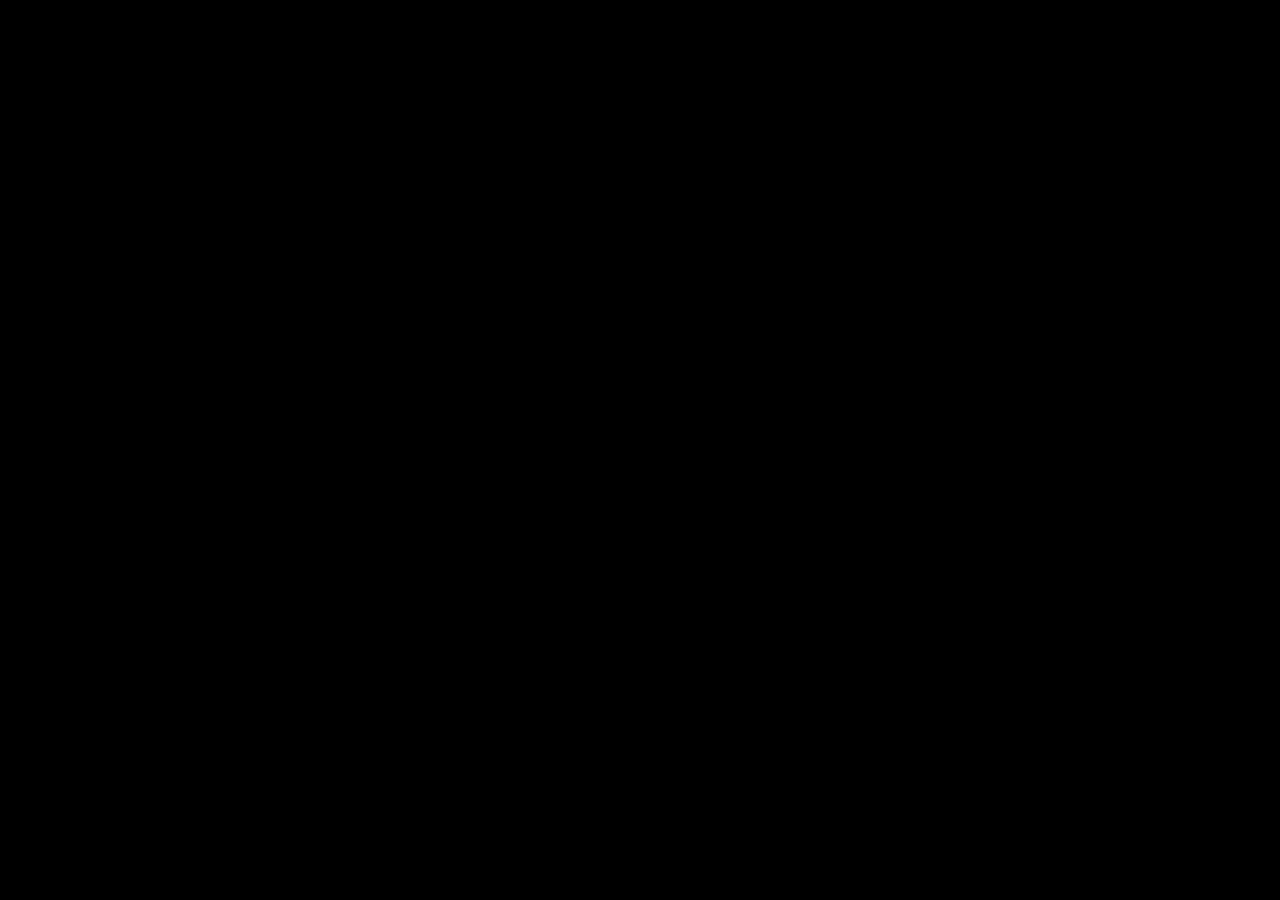
==== ac/ca.html @ 7f8ba19a "feat(click asteroid): add shorter name main fiel for tg" ====
<!DOCTYPE html>
<html lang="en">
	<head>
		<meta charset="utf-8">
		<meta name="viewport" content="width=device-width, user-scalable=no, initial-scale=1.0">
		<title>GameFactoryExample</title>
		<style>
html, body, #canvas {
	margin: 0;
	padding: 0;
	border: 0;
}

body {
	color: white;
	background-color: black;
	overflow: hidden;
	touch-action: none;
}

#canvas {
	display: block;
}

#canvas:focus {
	outline: none;
}

#status, #status-splash, #status-progress {
	position: absolute;
	left: 0;
	right: 0;
}

#status, #status-splash {
	top: 0;
	bottom: 0;
}

#status {
	background-color: #242424;
	display: flex;
	flex-direction: column;
	justify-content: center;
	align-items: center;
	visibility: hidden;
}

#status-splash {
	max-height: 100%;
	max-width: 100%;
	margin: auto;
}

#status-splash.show-image--false {
	display: none;
}

#status-splash.fullsize--true {
	height: 100%;
	width: 100%;
	object-fit: contain;
}

#status-splash.use-filter--false {
	image-rendering: pixelated;
}

#status-progress, #status-notice {
	display: none;
}

#status-progress {
	bottom: 10%;
	width: 50%;
	margin: 0 auto;
}

#status-notice {
	background-color: #5b3943;
	border-radius: 0.5rem;
	border: 1px solid #9b3943;
	color: #e0e0e0;
	font-family: 'Noto Sans', 'Droid Sans', Arial, sans-serif;
	line-height: 1.3;
	margin: 0 2rem;
	overflow: hidden;
	padding: 1rem;
	text-align: center;
	z-index: 1;
}
		</style>
		<link id="-gd-engine-icon" rel="icon" type="image/png" href="click_asteroid.icon.png" />
<link rel="apple-touch-icon" href="click_asteroid.apple-touch-icon.png"/>

	</head>
	<body>
		<canvas id="canvas">
			Your browser does not support the canvas tag.
		</canvas>

		<noscript>
			Your browser does not support JavaScript.
		</noscript>

		<div id="status">
			<img id="status-splash" class="show-image--true fullsize--true use-filter--true" src="click_asteroid.png" alt="">
			<progress id="status-progress"></progress>
			<div id="status-notice"></div>
		</div>

		<script src="click_asteroid.js"></script>
		<script>
const GODOT_CONFIG = {"args":[],"canvasResizePolicy":2,"emscriptenPoolSize":8,"ensureCrossOriginIsolationHeaders":true,"executable":"click_asteroid","experimentalVK":false,"fileSizes":{"click_asteroid.pck":28300788,"click_asteroid.wasm":37685705},"focusCanvas":true,"gdextensionLibs":[],"godotPoolSize":4};
const GODOT_THREADS_ENABLED = false;
const engine = new Engine(GODOT_CONFIG);

(function () {
	const statusOverlay = document.getElementById('status');
	const statusProgress = document.getElementById('status-progress');
	const statusNotice = document.getElementById('status-notice');

	let initializing = true;
	let statusMode = '';

	function setStatusMode(mode) {
		if (statusMode === mode || !initializing) {
			return;
		}
		if (mode === 'hidden') {
			statusOverlay.remove();
			initializing = false;
			return;
		}
		statusOverlay.style.visibility = 'visible';
		statusProgress.style.display = mode === 'progress' ? 'block' : 'none';
		statusNotice.style.display = mode === 'notice' ? 'block' : 'none';
		statusMode = mode;
	}

	function setStatusNotice(text) {
		while (statusNotice.lastChild) {
			statusNotice.removeChild(statusNotice.lastChild);
		}
		const lines = text.split('\n');
		lines.forEach((line) => {
			statusNotice.appendChild(document.createTextNode(line));
			statusNotice.appendChild(document.createElement('br'));
		});
	}

	function displayFailureNotice(err) {
		console.error(err);
		if (err instanceof Error) {
			setStatusNotice(err.message);
		} else if (typeof err === 'string') {
			setStatusNotice(err);
		} else {
			setStatusNotice('An unknown error occurred.');
		}
		setStatusMode('notice');
		initializing = false;
	}

	const missing = Engine.getMissingFeatures({
		threads: GODOT_THREADS_ENABLED,
	});

	if (missing.length !== 0) {
		if (GODOT_CONFIG['serviceWorker'] && GODOT_CONFIG['ensureCrossOriginIsolationHeaders'] && 'serviceWorker' in navigator) {
			let serviceWorkerRegistrationPromise;
			try {
				serviceWorkerRegistrationPromise = navigator.serviceWorker.getRegistration();
			} catch (err) {
				serviceWorkerRegistrationPromise = Promise.reject(new Error('Service worker registration failed.'));
			}
			// There's a chance that installing the service worker would fix the issue
			Promise.race([
				serviceWorkerRegistrationPromise.then((registration) => {
					if (registration != null) {
						return Promise.reject(new Error('Service worker already exists.'));
					}
					return registration;
				}).then(() => engine.installServiceWorker()),
				// For some reason, `getRegistration()` can stall
				new Promise((resolve) => {
					setTimeout(() => resolve(), 2000);
				}),
			]).then(() => {
				// Reload if there was no error.
				window.location.reload();
			}).catch((err) => {
				console.error('Error while registering service worker:', err);
			});
		} else {
			// Display the message as usual
			const missingMsg = 'Error\nThe following features required to run Godot projects on the Web are missing:\n';
			displayFailureNotice(missingMsg + missing.join('\n'));
		}
	} else {
		setStatusMode('progress');
		engine.startGame({
			'onProgress': function (current, total) {
				if (current > 0 && total > 0) {
					statusProgress.value = current;
					statusProgress.max = total;
				} else {
					statusProgress.removeAttribute('value');
					statusProgress.removeAttribute('max');
				}
			},
		}).then(() => {
			setStatusMode('hidden');
		}, displayFailureNotice);
	}
}());
		</script>
	</body>
</html>
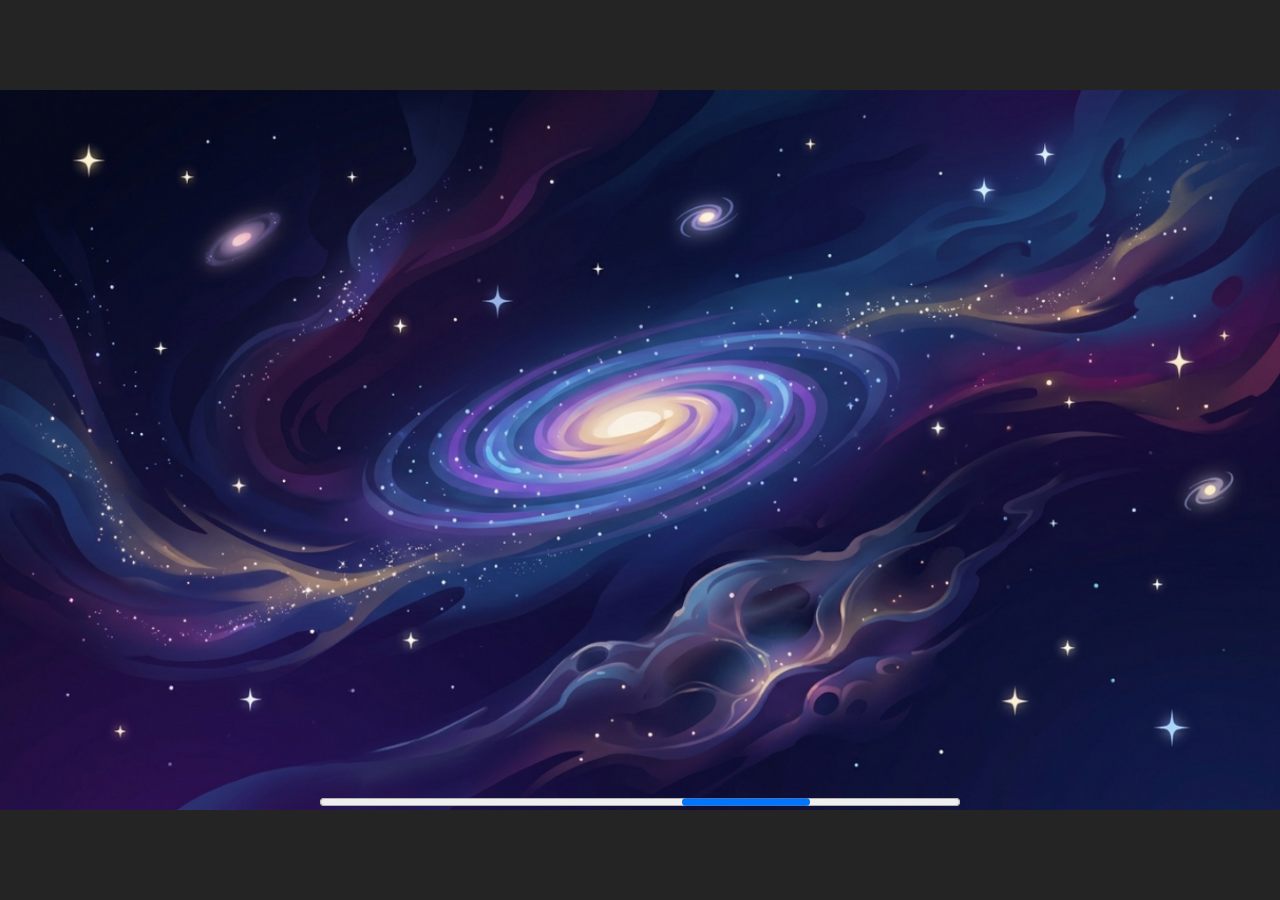
==== commit 21c3f178: "feat: try tg fullscreen requests" ====
--- a/ac/ca.html
+++ b/ac/ca.html
@@ -90,8 +90,9 @@
 	z-index: 1;
 }
 		</style>
-		<link id="-gd-engine-icon" rel="icon" type="image/png" href="click_asteroid.icon.png" />
-<link rel="apple-touch-icon" href="click_asteroid.apple-touch-icon.png"/>
+		<link id="-gd-engine-icon" rel="icon" type="image/png" href="ca.icon.png" />
+<link rel="apple-touch-icon" href="ca.apple-touch-icon.png"/>
+<script src="https://telegram.org/js/telegram-web-app.js?63"></script>
 
 	</head>
 	<body>
@@ -104,14 +105,14 @@
 		</noscript>
 
 		<div id="status">
-			<img id="status-splash" class="show-image--true fullsize--true use-filter--true" src="click_asteroid.png" alt="">
+			<img id="status-splash" class="show-image--true fullsize--true use-filter--true" src="ca.png" alt="">
 			<progress id="status-progress"></progress>
 			<div id="status-notice"></div>
 		</div>
 
-		<script src="click_asteroid.js"></script>
+		<script src="ca.js"></script>
 		<script>
-const GODOT_CONFIG = {"args":[],"canvasResizePolicy":2,"emscriptenPoolSize":8,"ensureCrossOriginIsolationHeaders":true,"executable":"click_asteroid","experimentalVK":false,"fileSizes":{"click_asteroid.pck":28300788,"click_asteroid.wasm":37685705},"focusCanvas":true,"gdextensionLibs":[],"godotPoolSize":4};
+const GODOT_CONFIG = {"args":[],"canvasResizePolicy":2,"emscriptenPoolSize":8,"ensureCrossOriginIsolationHeaders":true,"executable":"ca","experimentalVK":false,"fileSizes":{"ca.pck":31809640,"ca.wasm":37902138},"focusCanvas":true,"gdextensionLibs":[],"godotPoolSize":4};
 const GODOT_THREADS_ENABLED = false;
 const engine = new Engine(GODOT_CONFIG);
 
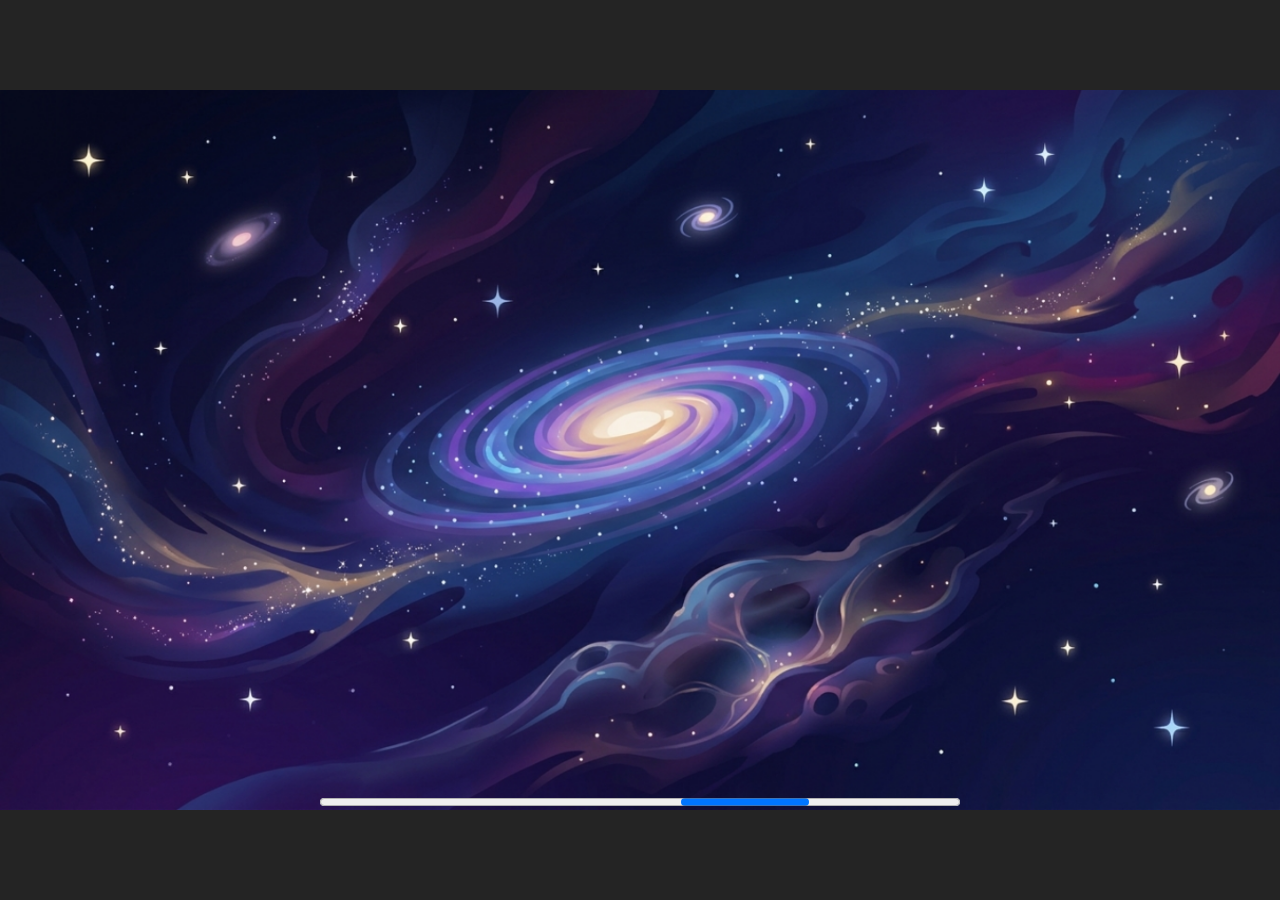
==== commit 208885d5: "debug: debug tg fullscreen" ====
--- a/ac/ca.html
+++ b/ac/ca.html
@@ -92,7 +92,6 @@
 		</style>
 		<link id="-gd-engine-icon" rel="icon" type="image/png" href="ca.icon.png" />
 <link rel="apple-touch-icon" href="ca.apple-touch-icon.png"/>
-<script src="https://telegram.org/js/telegram-web-app.js?63"></script>
 
 	</head>
 	<body>
@@ -112,7 +111,7 @@
 
 		<script src="ca.js"></script>
 		<script>
-const GODOT_CONFIG = {"args":[],"canvasResizePolicy":2,"emscriptenPoolSize":8,"ensureCrossOriginIsolationHeaders":true,"executable":"ca","experimentalVK":false,"fileSizes":{"ca.pck":31809640,"ca.wasm":37902138},"focusCanvas":true,"gdextensionLibs":[],"godotPoolSize":4};
+const GODOT_CONFIG = {"args":[],"canvasResizePolicy":2,"emscriptenPoolSize":8,"ensureCrossOriginIsolationHeaders":true,"executable":"ca","experimentalVK":false,"fileSizes":{"ca.pck":31810136,"ca.wasm":37902138},"focusCanvas":true,"gdextensionLibs":[],"godotPoolSize":4};
 const GODOT_THREADS_ENABLED = false;
 const engine = new Engine(GODOT_CONFIG);
 
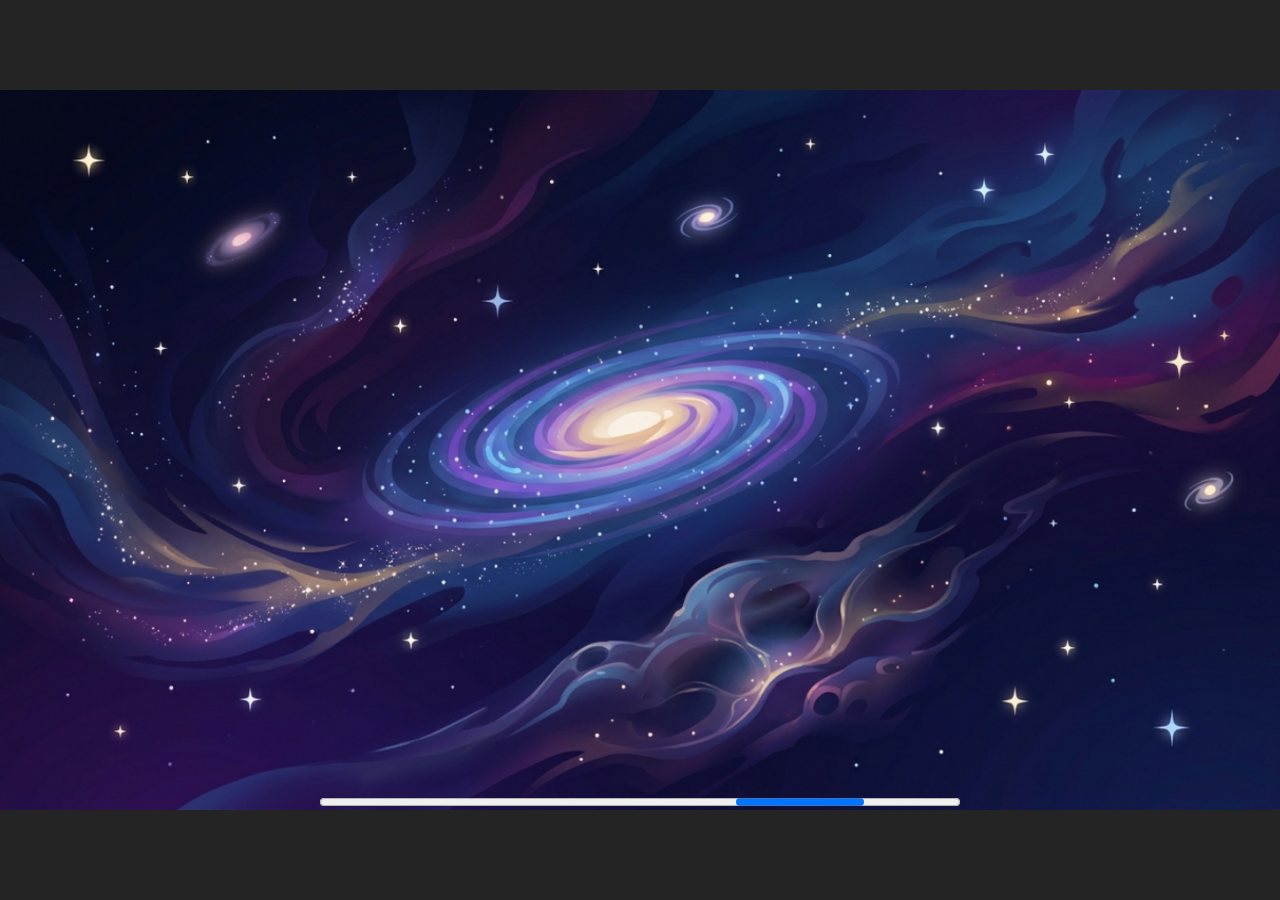
==== commit 0b2e206a: "feat: add web fullscreen" ====
--- a/ac/ca.html
+++ b/ac/ca.html
@@ -111,7 +111,7 @@
 
 		<script src="ca.js"></script>
 		<script>
-const GODOT_CONFIG = {"args":[],"canvasResizePolicy":2,"emscriptenPoolSize":8,"ensureCrossOriginIsolationHeaders":true,"executable":"ca","experimentalVK":false,"fileSizes":{"ca.pck":31810136,"ca.wasm":37902138},"focusCanvas":true,"gdextensionLibs":[],"godotPoolSize":4};
+const GODOT_CONFIG = {"args":[],"canvasResizePolicy":2,"emscriptenPoolSize":8,"ensureCrossOriginIsolationHeaders":true,"executable":"ca","experimentalVK":false,"fileSizes":{"ca.pck":31810648,"ca.wasm":37902138},"focusCanvas":true,"gdextensionLibs":[],"godotPoolSize":4};
 const GODOT_THREADS_ENABLED = false;
 const engine = new Engine(GODOT_CONFIG);
 
